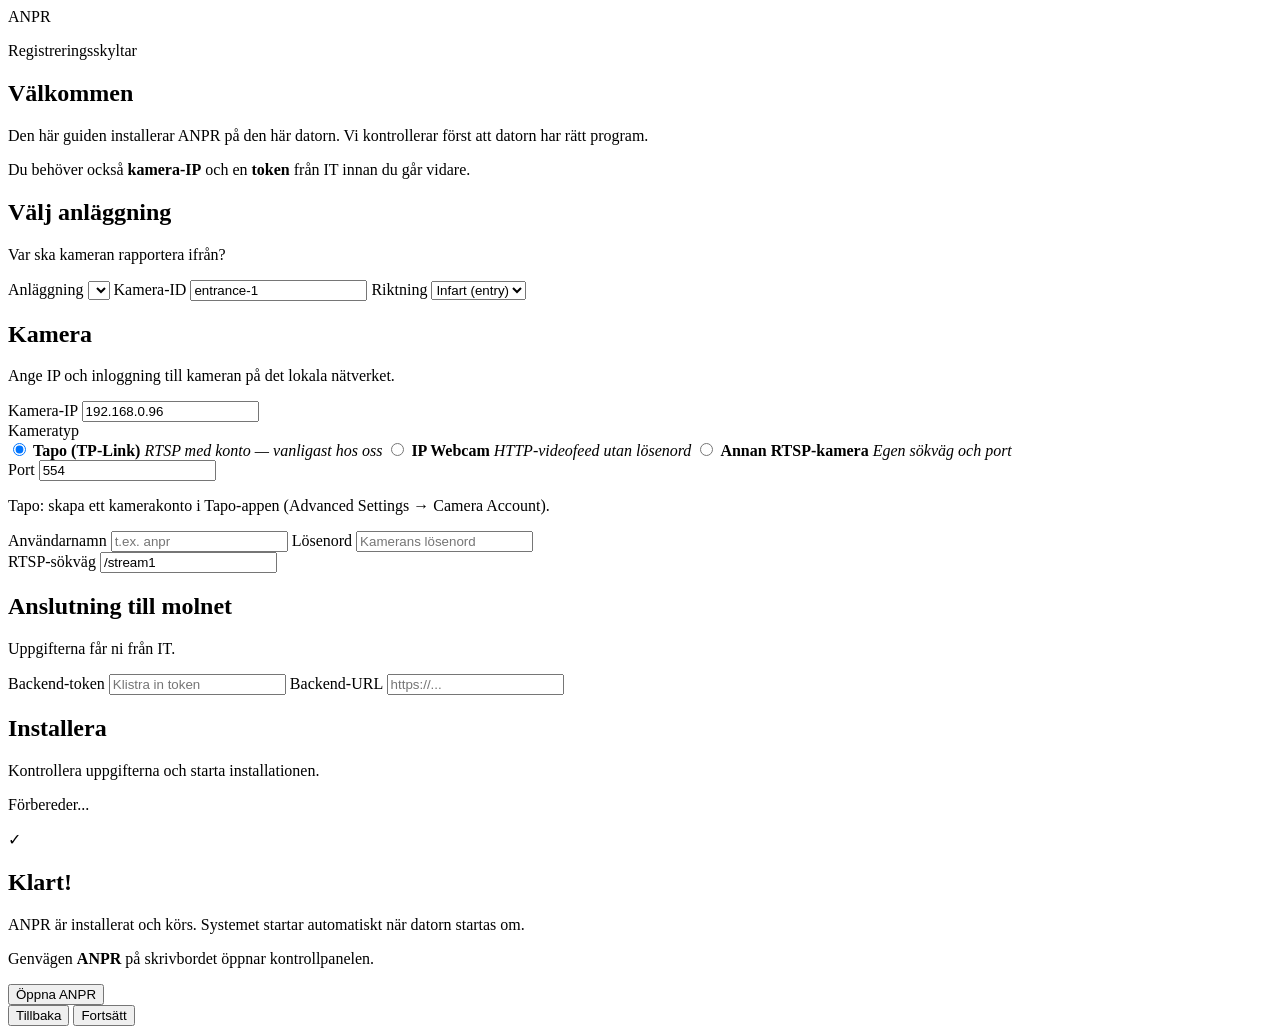
==== anpr-edge-agent/installer/static/index.html @ dc6bcb17 "Release v1.0.0: production RTSP-only edge agent with installer updates. Standardize config on CAMERA" ====
<!DOCTYPE html>
<html lang="sv">
<head>
  <meta charset="UTF-8">
  <meta name="viewport" content="width=device-width, initial-scale=1.0">
  <title>Installera ANPR</title>
  <link rel="stylesheet" href="/static/style.css?v=4">
</head>
<body>
  <div class="window">
    <aside class="sidebar">
      <div class="brand">
        <div class="logo">ANPR</div>
        <p>Registreringsskyltar</p>
      </div>
      <nav id="steps-nav"></nav>
    </aside>

    <main class="content">
      <!-- Steg 0: Välkommen -->
      <section class="step active" data-step="0">
        <h1>Välkommen</h1>
        <p class="lead">Den här guiden installerar ANPR på den här datorn. Vi kontrollerar först att datorn har rätt program.</p>
        <div id="prereq-panel" class="prereq-panel"></div>
        <p class="hint hidden" id="prereq-restart-hint"></p>
        <div id="update-panel" class="update-panel hidden"></div>
        <div class="note">
          Du behöver också <strong>kamera-IP</strong> och en <strong>token</strong> från IT innan du går vidare.
        </div>
      </section>

      <!-- Steg 1: Anläggning -->
      <section class="step" data-step="1">
        <h1>Välj anläggning</h1>
        <p class="lead">Var ska kameran rapportera ifrån?</p>
        <label class="field">
          <span>Anläggning</span>
          <select id="site"></select>
        </label>
        <label class="field">
          <span>Kamera-ID</span>
          <input id="camera-id" value="entrance-1" placeholder="entrance-1">
        </label>
        <label class="field">
          <span>Riktning</span>
          <select id="direction">
            <option value="entry">Infart (entry)</option>
            <option value="exit">Utfart (exit)</option>
          </select>
        </label>
      </section>

      <!-- Steg 2: Kamera -->
      <section class="step" data-step="2">
        <h1>Kamera</h1>
        <p class="lead">Ange IP och inloggning till kameran på det lokala nätverket.</p>
        <label class="field">
          <span>Kamera-IP</span>
          <input id="camera-ip" value="192.168.0.96" placeholder="192.168.0.96">
        </label>
        <div class="field">
          <span>Kameratyp</span>
          <div class="radio-group">
            <label class="radio-row">
              <input type="radio" name="cam-type" value="tapo" checked>
              <span class="radio-label">
                <strong>Tapo (TP-Link)</strong>
                <em>RTSP med konto — vanligast hos oss</em>
              </span>
            </label>
            <label class="radio-row">
              <input type="radio" name="cam-type" value="ip_webcam">
              <span class="radio-label">
                <strong>IP Webcam</strong>
                <em>HTTP-videofeed utan lösenord</em>
              </span>
            </label>
            <label class="radio-row">
              <input type="radio" name="cam-type" value="rtsp">
              <span class="radio-label">
                <strong>Annan RTSP-kamera</strong>
                <em>Egen sökväg och port</em>
              </span>
            </label>
          </div>
        </div>
        <label class="field">
          <span>Port</span>
          <input id="camera-port" type="number" value="554">
        </label>
        <div id="auth-fields" class="auth-box">
          <p class="auth-hint">Tapo: skapa ett kamerakonto i Tapo-appen (Advanced Settings → Camera Account).</p>
          <label class="field compact">
            <span>Användarnamn</span>
            <input id="rtsp-user" autocomplete="username" placeholder="t.ex. anpr">
          </label>
          <label class="field compact">
            <span>Lösenord</span>
            <input id="rtsp-pass" type="password" autocomplete="current-password" placeholder="Kamerans lösenord">
          </label>
        </div>
        <div id="rtsp-extra" class="rtsp-box hidden">
          <label class="field compact">
            <span>RTSP-sökväg</span>
            <input id="rtsp-path" value="/stream1" placeholder="/stream1">
          </label>
        </div>
        <p class="hint" id="camera-preview"></p>
      </section>

      <!-- Steg 3: Backend -->
      <section class="step" data-step="3">
        <h1>Anslutning till molnet</h1>
        <p class="lead">Uppgifterna får ni från IT.</p>
        <label class="field">
          <span>Backend-token</span>
          <input id="token" type="password" placeholder="Klistra in token">
        </label>
        <label class="field">
          <span>Backend-URL</span>
          <input id="backend-url" placeholder="https://...">
        </label>
      </section>

      <!-- Steg 4: Installera -->
      <section class="step" data-step="4">
        <h1>Installera</h1>
        <p class="lead">Kontrollera uppgifterna och starta installationen.</p>
        <dl class="summary" id="summary"></dl>
        <div class="progress-wrap hidden" id="progress-wrap">
          <div class="progress-bar"><div class="progress-fill" id="progress-fill"></div></div>
          <p class="progress-msg" id="progress-msg">Förbereder...</p>
        </div>
      </section>

      <!-- Steg 5: Klart -->
      <section class="step" data-step="5">
        <div class="done-icon">✓</div>
        <h1>Klart!</h1>
        <p class="lead">ANPR är installerat och körs. Systemet startar automatiskt när datorn startas om.</p>
        <p class="hint">Genvägen <strong>ANPR</strong> på skrivbordet öppnar kontrollpanelen.</p>
        <button type="button" class="btn primary" id="btn-open">Öppna ANPR</button>
      </section>

      <footer class="footer">
        <button type="button" class="btn ghost" id="btn-back">Tillbaka</button>
        <button type="button" class="btn primary" id="btn-next">Fortsätt</button>
      </footer>
    </main>
  </div>
  <script src="/static/wizard.js?v=4"></script>
</body>
</html>
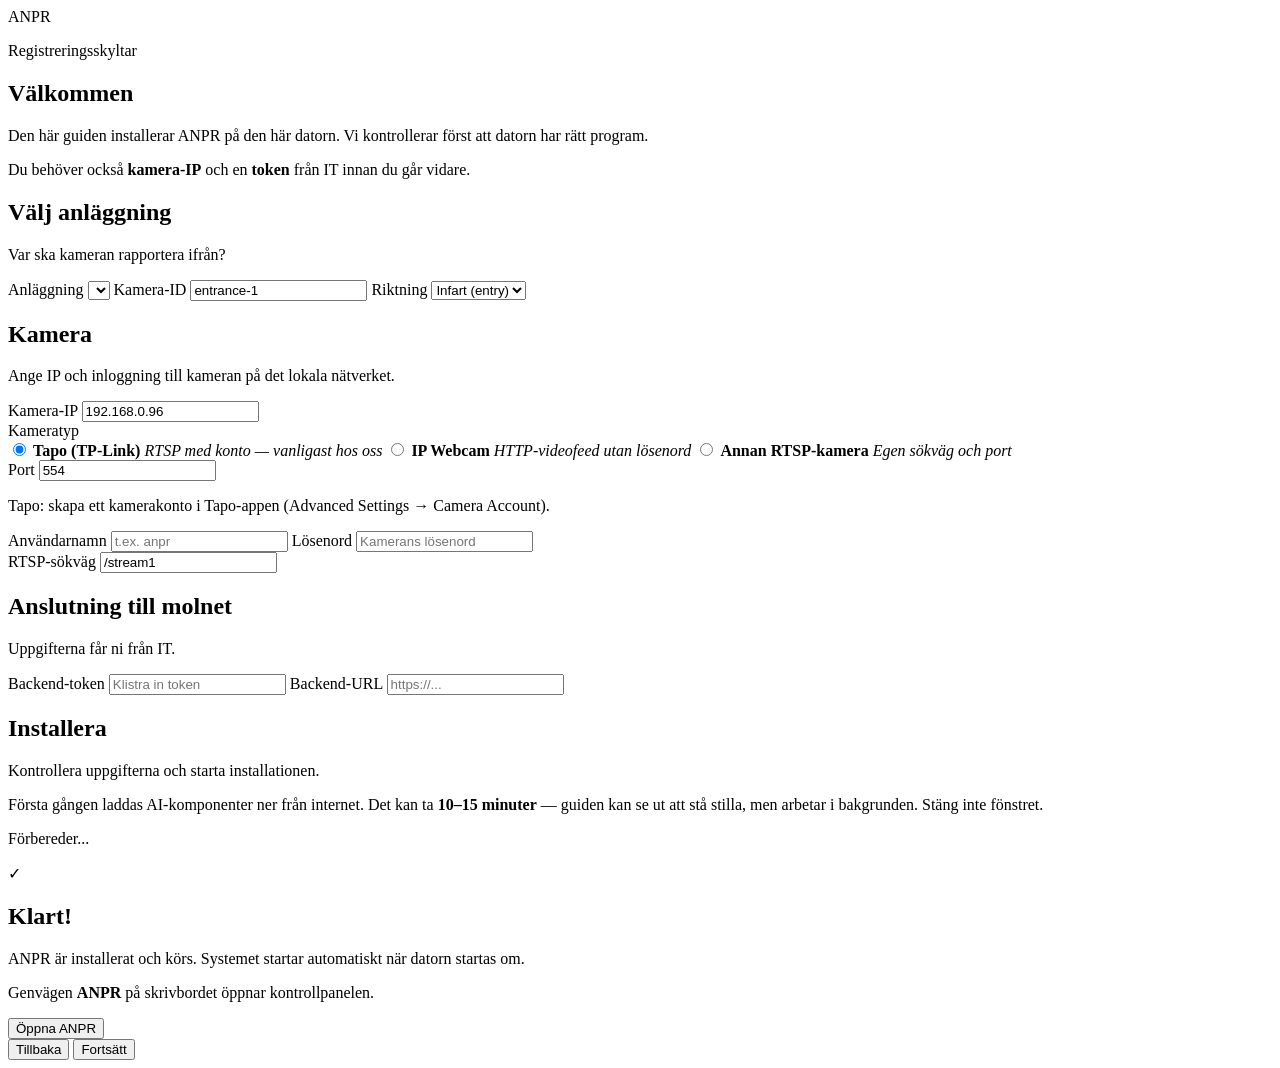
==== commit eef67649: "Improve installer feedback during long first-time pip downloads. Split package install into labeled " ====
--- a/anpr-edge-agent/installer/static/index.html
+++ b/anpr-edge-agent/installer/static/index.html
@@ -126,6 +126,7 @@
       <section class="step" data-step="4">
         <h1>Installera</h1>
         <p class="lead">Kontrollera uppgifterna och starta installationen.</p>
+        <p class="hint">Första gången laddas AI-komponenter ner från internet. Det kan ta <strong>10–15 minuter</strong> — guiden kan se ut att stå stilla, men arbetar i bakgrunden. Stäng inte fönstret.</p>
         <dl class="summary" id="summary"></dl>
         <div class="progress-wrap hidden" id="progress-wrap">
           <div class="progress-bar"><div class="progress-fill" id="progress-fill"></div></div>
@@ -148,6 +149,6 @@
       </footer>
     </main>
   </div>
-  <script src="/static/wizard.js?v=4"></script>
+  <script src="/static/wizard.js?v=7"></script>
 </body>
 </html>
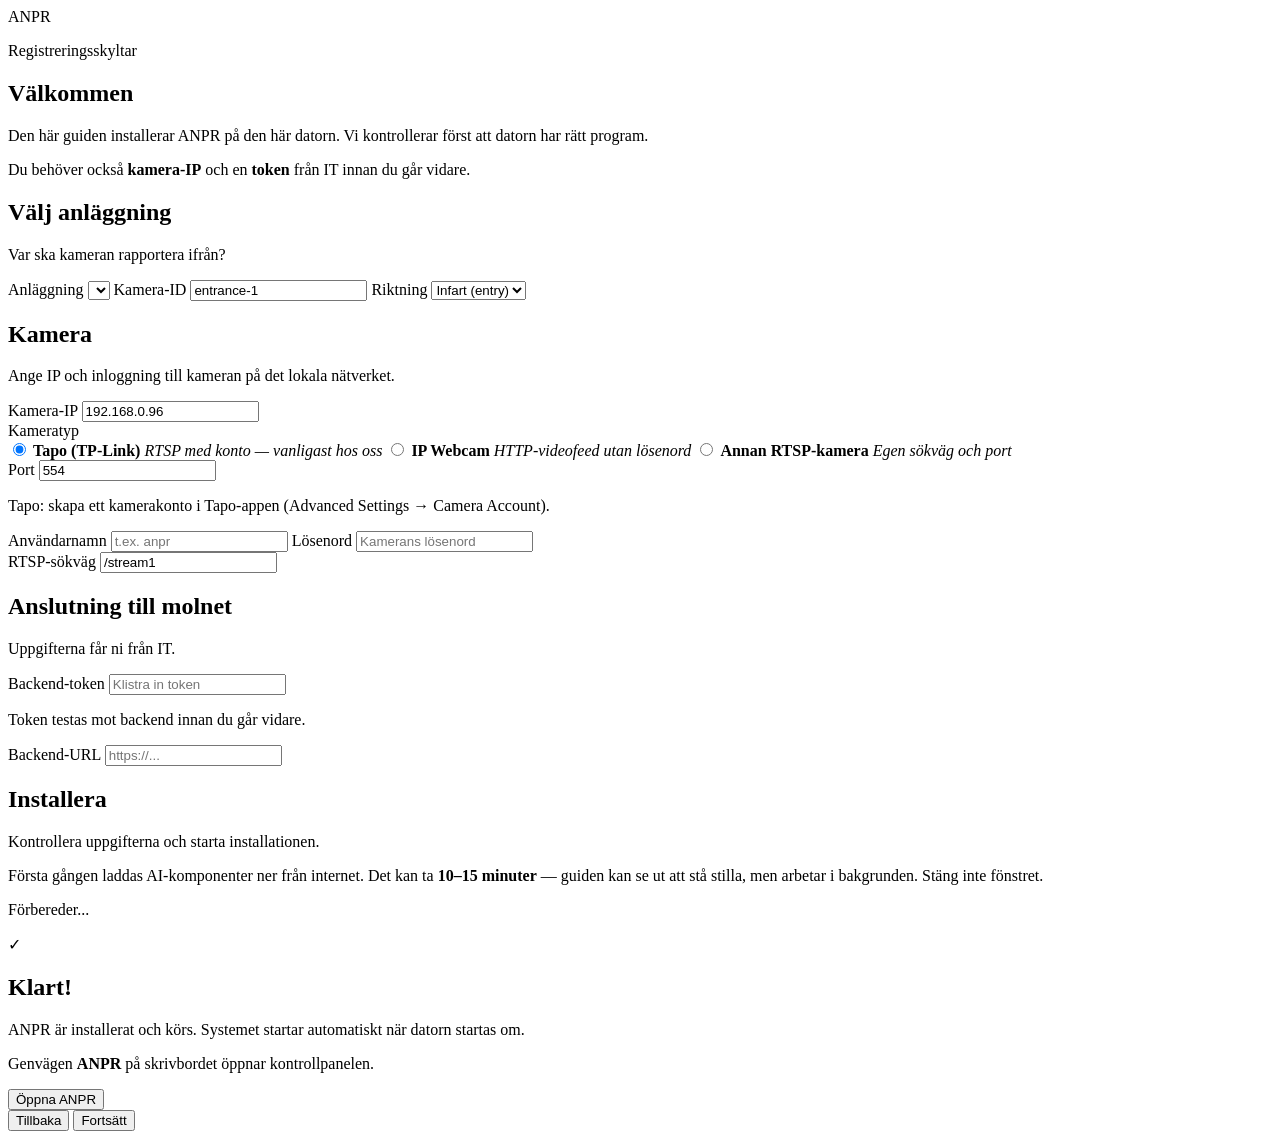
==== commit 7a9b7965: "Reject invalid backend tokens during install and restart agent on config save. Validate token in the" ====
--- a/anpr-edge-agent/installer/static/index.html
+++ b/anpr-edge-agent/installer/static/index.html
@@ -116,6 +116,7 @@
           <span>Backend-token</span>
           <input id="token" type="password" placeholder="Klistra in token">
         </label>
+        <p class="hint">Token testas mot backend innan du går vidare.</p>
         <label class="field">
           <span>Backend-URL</span>
           <input id="backend-url" placeholder="https://...">
@@ -149,6 +150,6 @@
       </footer>
     </main>
   </div>
-  <script src="/static/wizard.js?v=7"></script>
+  <script src="/static/wizard.js?v=8"></script>
 </body>
 </html>
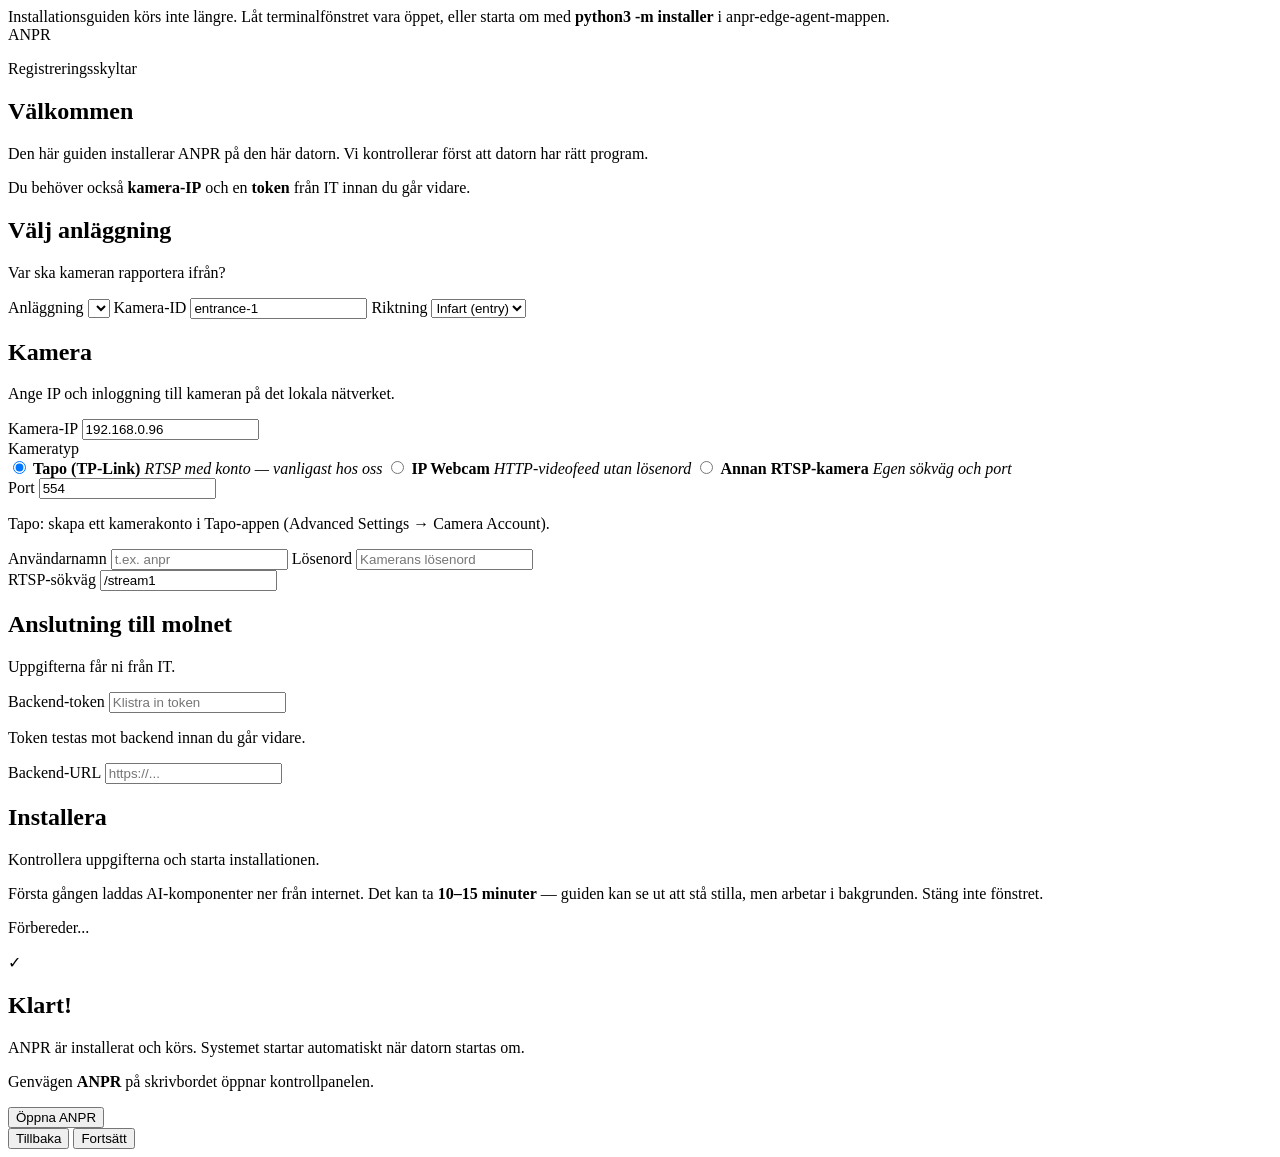
==== commit e1fa4827: "Improve installer wizard errors when local server stops. Show an offline banner, catch fetch failure" ====
--- a/anpr-edge-agent/installer/static/index.html
+++ b/anpr-edge-agent/installer/static/index.html
@@ -4,9 +4,13 @@
   <meta charset="UTF-8">
   <meta name="viewport" content="width=device-width, initial-scale=1.0">
   <title>Installera ANPR</title>
-  <link rel="stylesheet" href="/static/style.css?v=4">
+  <link rel="stylesheet" href="/static/style.css?v=5">
 </head>
 <body>
+  <div id="server-offline-banner" class="server-offline-banner hidden" role="alert">
+    Installationsguiden körs inte längre. Låt terminalfönstret vara öppet, eller starta om med
+    <strong>python3 -m installer</strong> i anpr-edge-agent-mappen.
+  </div>
   <div class="window">
     <aside class="sidebar">
       <div class="brand">
@@ -150,6 +154,6 @@
       </footer>
     </main>
   </div>
-  <script src="/static/wizard.js?v=8"></script>
+  <script src="/static/wizard.js?v=10"></script>
 </body>
 </html>
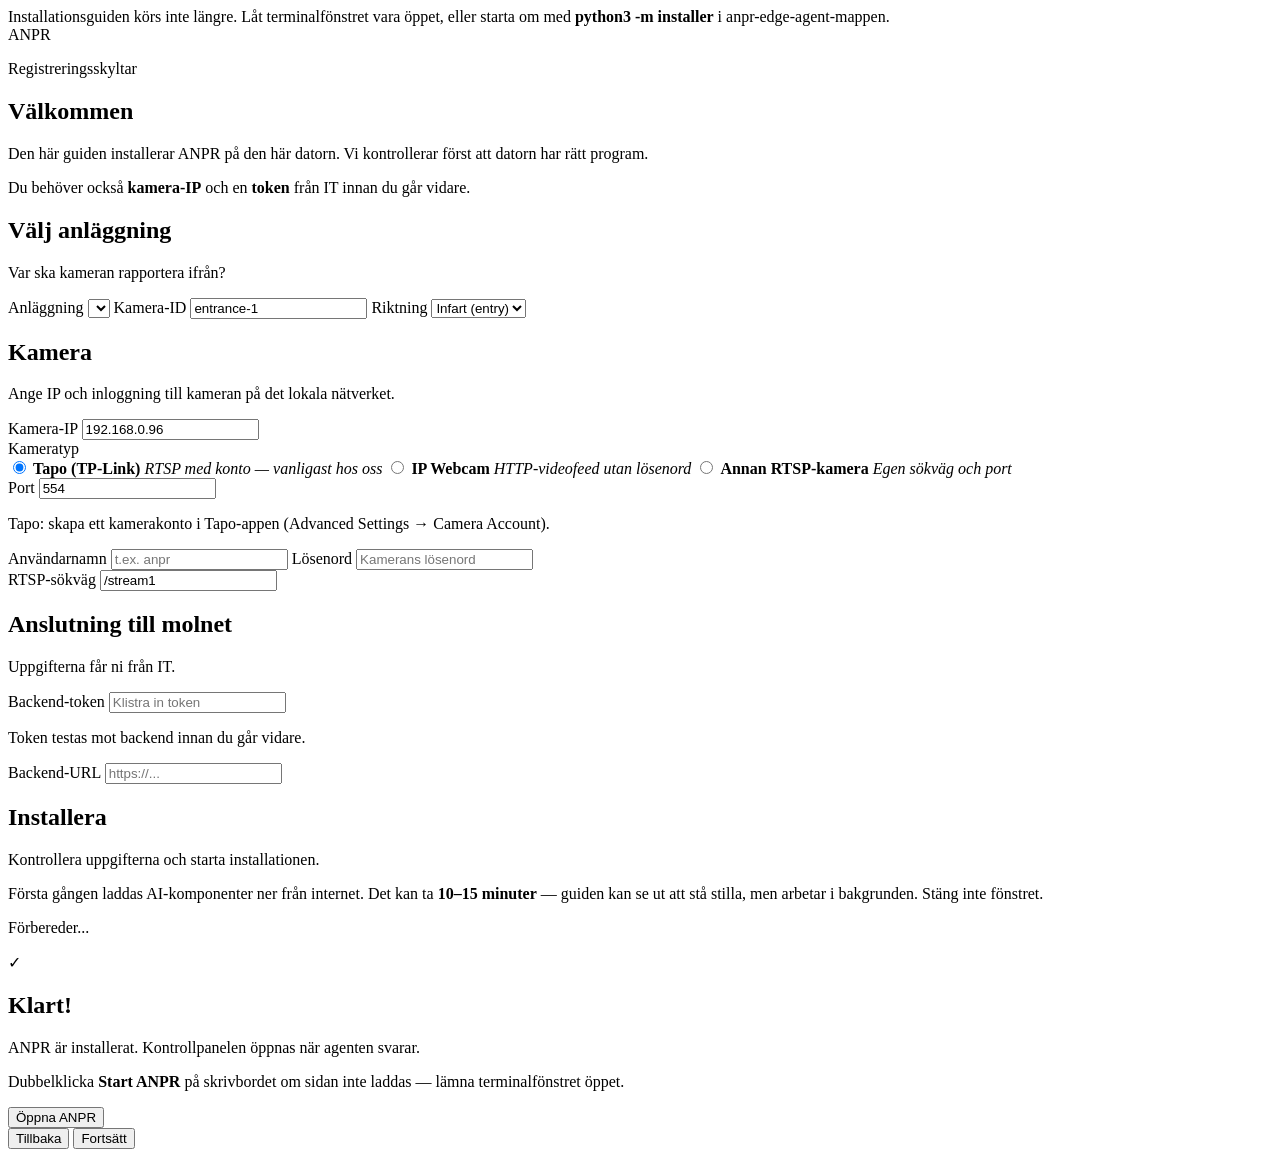
==== commit d10f8860: "Wait for ANPR agent on port 8080 before opening dashboard on Mac. Start agent directly if LaunchAgen" ====
--- a/anpr-edge-agent/installer/static/index.html
+++ b/anpr-edge-agent/installer/static/index.html
@@ -143,8 +143,8 @@
       <section class="step" data-step="5">
         <div class="done-icon">✓</div>
         <h1>Klart!</h1>
-        <p class="lead">ANPR är installerat och körs. Systemet startar automatiskt när datorn startas om.</p>
-        <p class="hint">Genvägen <strong>ANPR</strong> på skrivbordet öppnar kontrollpanelen.</p>
+        <p class="lead" id="done-lead">ANPR är installerat. Kontrollpanelen öppnas när agenten svarar.</p>
+        <p class="hint">Dubbelklicka <strong>Start ANPR</strong> på skrivbordet om sidan inte laddas — lämna terminalfönstret öppet.</p>
         <button type="button" class="btn primary" id="btn-open">Öppna ANPR</button>
       </section>
 
@@ -154,6 +154,6 @@
       </footer>
     </main>
   </div>
-  <script src="/static/wizard.js?v=10"></script>
+  <script src="/static/wizard.js?v=11"></script>
 </body>
 </html>
